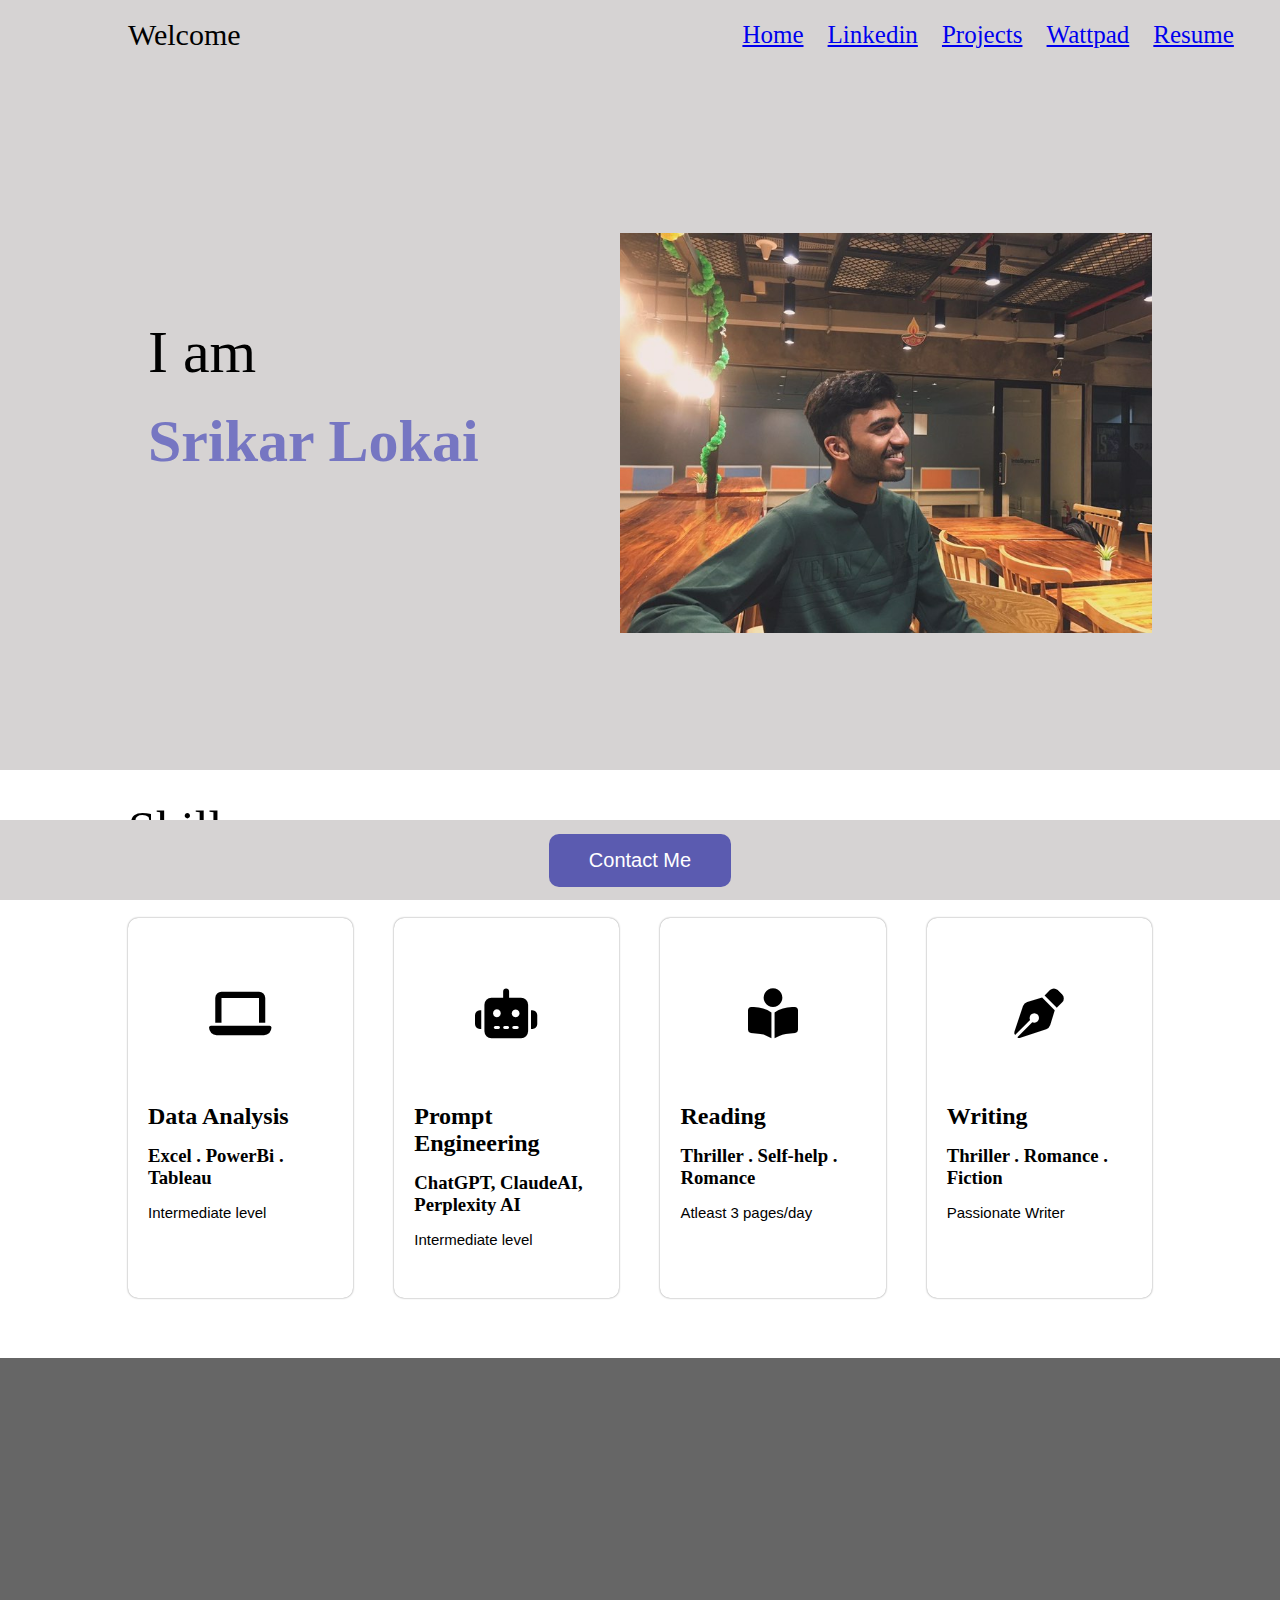
==== project.html @ 52028758 "Create project.html" ====
<!DOCTYPE html>
<html lang="en">
<head>
    <title>Srikar Lokai</title>
    <link rel="stylesheet" href="https://cdnjs.cloudflare.com/ajax/libs/font-awesome/6.7.2/css/all.min.css" integrity="sha512-Evv84Mr4kqVGRNSgIGL/F/aIDqQb7xQ2vcrdIwxfjThSH8CSR7PBEakCr51Ck+w+/U6swU2Im1vVX0SVk9ABhg==" crossorigin="anonymous" referrerpolicy="no-referrer" />
    <link rel="stylesheet" href="./project.css">
    <script src="./project.js" defer></script>

</head>
<body>
    <!-- header  -->
     <header class="header">
        <div class="logo">
            <h>Welcome</h>
        </div>

        <nav class="nav">

            <ul class="nav-points">
                <li><a href="project.html">Home</a></li>
                <li><a href="https://www.linkedin.com/in/srikar-lokai/" target="_blank">Linkedin</a></li>
                <li><a href="https://github.com/SrikarL123/POWERBI-PROJECTS" target="_blank">Projects</a></li>
                <li><a href="https://www.wattpad.com/user/sriwrts" target="_blank">Wattpad</a></li>
                <li><a href="https://drive.google.com/file/d/1uKnlea_Our0wOFwF7E_BX3y2N1Ui4y6j/view?usp=drive_link" target="_blank">Resume</a></li>
            </ul>
        </nav>

     </header>


    <!-- banner -->
     
    <section class="banner">

        <div class="details">
            <p class="t1">I am</p>
            <p class="t2">Srikar Lokai</p>
            <div class="t3-container">
                <p class="slide-in">On-Screen: A passionate data analyst</p>
                <p class="slide-in">Off-Screen: A creative writer</p>
            </div>
            
            
            

        </div>

        <div class="person">
            <img class="person-img" src="./img.jpg" alt="Spider-man">
        </div>

    </section>

    <!-- services -->

    <section class="services">
        <h1 class="section-title"> Skills</h1>
        <div class="section-child">
            <div class="service">

                <i class="fa-solid fa-laptop icon"></i>
                <h2>Data Analysis</h2>
                <h3>Excel . PowerBi . Tableau</h3>
                <p class="service-txt">
                    Intermediate level
                    <!-- Lorem ipsum dolor sit amet consectetur adipisicing elit. Ad saepe consequatur, libero nam quia nostrum blanditiis quisquam doloremque, ratione iste officiis aut totam nemo. Reprehenderit qui ad tempora sed nisi! -->
                </p>
                    <!-- <button class="service-btn">View more</button> -->
            </div>

            <div class="service">
                <i class="fa-solid fa-robot icon"></i>
                <h2>Prompt Engineering</h2>
                <h3>ChatGPT, ClaudeAI, Perplexity AI</h3>
                <p class="service-txt">
                    Intermediate level
                    <!-- Lorem ipsum dolor sit amet consectetur adipisicing elit. Ad saepe consequatur, libero nam quia nostrum blanditiis quisquam doloremque, ratione iste officiis aut totam nemo. Reprehenderit qui ad tempora sed nisi! -->
                </p>
                    <!-- <button class="service-btn">View more</button> -->
            </div>

            <div class="service">

                <i class="fa-solid fa-book-open-reader icon"></i>
                <h2>Reading</h2>
                <h3>Thriller . Self-help . Romance</h3>
                <p class="service-txt">
                    Atleast 3 pages/day
                    <!-- Lorem ipsum dolor sit amet consectetur adipisicing elit. Ad saepe consequatur, libero nam quia nostrum blanditiis quisquam doloremque, ratione iste officiis aut totam nemo. Reprehenderit qui ad tempora sed nisi! -->
                </p>
                    <!-- <button class="service-btn">View more</button> -->
            </div>

            <div class="service">

                <i class="fa-solid fa-pen-nib icon"></i>
                <h2>Writing</h2>
                <h3>Thriller . Romance . Fiction</h3>
                <p class="service-txt">
                    Passionate Writer
                    <!-- Lorem ipsum dolor sit amet consectetur adipisicing elit. Ad saepe consequatur, libero nam quia nostrum blanditiis quisquam doloremque, ratione iste officiis aut totam nemo. Reprehenderit qui ad tempora sed nisi! -->
                </p>
                    <!-- <button class="service-btn">View more</button> -->
            </div>


        </div>

    </section>


<!-- quote section -->
 <section class="quote">
    <div class="overlay">
        
    </div>
 </section>



    <!-- footer -->

    <footer class="footer">
        <button class="cts-bottom">
            <a href="mailto:srikarlokai@example.com?subject=Hello%20from%20Your%20Portfolio&body=Hi%20Srikar%2C%0A%0AI%20would%20like%20to%20contact%20you%20about%20...">Contact Me</a>
        </button>
    </footer>
    
</body>

<!-- <button id="darkModeToggle">🌙</button> -->


</html>
---- project.css ----
*
{
    margin: 0px;
    padding: 0px;
    box-sizing: border-box;
}

.header{
    width: 100%;
    background-color: #d6d3d3;
    height: 70px;
    display: flex;
    padding-left: 10%;
    padding-right: 10%;
    justify-content: space-between;
}

.logo{
    width: 15%;
    height: 70px;
    /* background-color: yellow; */
    display: flex;
    /* justify-content: center; */
    align-items: center;
    font-family: Georgia, 'Times New Roman', Times, serif;
    font-size: 30px;
}

.nav{
    width: 40%;
    height: 70px;
    /* background-color: blue; */
}

.nav-points{
    height: 70px;
    width: 120%;
    /* background-color: red; */
    list-style: none;
    display: flex;
    justify-content: space-between;
    align-items: center;
    font-family: Georgia, 'Times New Roman', Times, serif;
    font-size: 25px;
}

/* banner css */
.banner{
    width: 100%;
    height: 700px;
    background: #d6d3d3;
    padding-left: 10%;
    padding-right: 10%;
    padding-top: 30px;
    display: flex;
    align-items: center;
}


.details{
    width: 60%;
    padding: 20px;
    /* background-color: white; */
    font-family: Georgia, 'Times New Roman', Times, serif;
    display: flex;
    flex-direction: column;
    align-items: flex-start;
    row-gap: 20px;

}

.t1{
    font-size: 60px;
}

.t2{
    font-weight: 700;
    font-size: 60px;
    color: #7676c2;
}

.t3-container {
    width: 100%;
    height: auto;
    display: flex;
    flex-direction: column;
    gap: 10px;
    overflow: hidden;
    position: relative;
}

.slide-in {
    font-size: 20px;
    font-weight: bold;
    color: #333;
    opacity: 0;
    position: relative;
    left: -100%;
    animation: slideIn 1.5s forwards ease-out;
}

.slide-in:nth-child(1) {
    animation-delay: 0.5s;
}

.slide-in:nth-child(2) {
    animation-delay: 1.5s;
}

@keyframes slideIn {
    0% {
        opacity: 0;
        left: -100%;
    }
    100% {
        opacity: 1;
        left: 0;
    }
}


.cts{
    padding: 15px 40px;
    font-size: 40px; 
    background-color: #ababd3;
    color: white;
    border: 2px solid #5b5bb0;
    border-radius: 15px;
    cursor: pointer;
    transition: .2s;

}

.cts:hover{
    background-color: transparent;
    color: #5b5bb0;
}

.person{
    background-color: #d6d3d3;
    /* border-radius: 20px; */
    /* padding: 0px; */
    /* align-self: flex-end; */
}

.person-img{
    height: 400px;
}


.services{
    width: 100%;
    padding: 30px 10%;
    /* background-color: red; */
}

.section-title{
    font-family: Cambria, Cochin, Georgia, Times, 'Times New Roman', serif;
    font-size: 50px;
    font-weight: 300;
}

.section-child{
    width: 100%;
    padding: 30px 0px;
    background-color: white;
    margin-top: 30px;
    display: flex;
    column-gap: 4%;
}

.service{
    width: 22%;
    height: 380px;
    /* background-color: yellow; */
    display: flex;
    flex-direction: column;
    align-items: flex-start;
    padding: 20px;
    font-family: Georgia, 'Times New Roman', Times, serif;
    row-gap: 15px;
    box-shadow: 0 0 2px gray;
    border-radius: 10px;
}


.icon{
    padding: 50px;
    font-size: 50px;
    align-self: center;
}

.service-btn{
    padding: 12px 25px;
    background-color: #03032b;
    color: rgb(163, 18, 18);
    border: none;
    border-radius: 10px;
}

.service-txt{
    font-size: 15px;
    font-family: 'Segoe UI', Tahoma, Geneva, Verdana, sans-serif;
}

.number{
    font-size: 60px;
    font-family: 'Gill Sans', 'Gill Sans MT', Calibri, 'Trebuchet MS', sans-serif;
    font-weight: 200;
}

.tag{
    font-family: 'Lucida Sans', 'Lucida Sans Regular', 'Lucida Grande', 'Lucida Sans Unicode', Geneva, Verdana, sans-serif;
}


.quote{
    width: 100%;
    height: 600px;
    background-size: cover;
    background-image: url('https://images.pexels.com/photos/39284/macbook-apple-imac-computer-39284.jpeg?auto=compress&cs=tinysrgb&w=1260&h=750&dpr=1');
}

.footer {
    width: 100%;
    height: 80px;
    display: flex;
    justify-content: center;
    align-items: center;
    background-color: #d6d3d3;
    position: fixed;
    bottom: 0;
    left: 0;
}

.cts-bottom {
    padding: 15px 40px;
    font-size: 20px;
    background-color: #5b5bb0;
    color: white;
    border: none;
    border-radius: 10px;
    cursor: pointer;
    transition: 0.3s;
}

.cts-bottom:hover {
    background-color: #414186;
}

.cts-bottom a {
    color: white;
    text-decoration: none;
}



.overlay{
    width: 100%;
    height: 100%;
    background-color: rgba(0, 0, 0, .6);
}
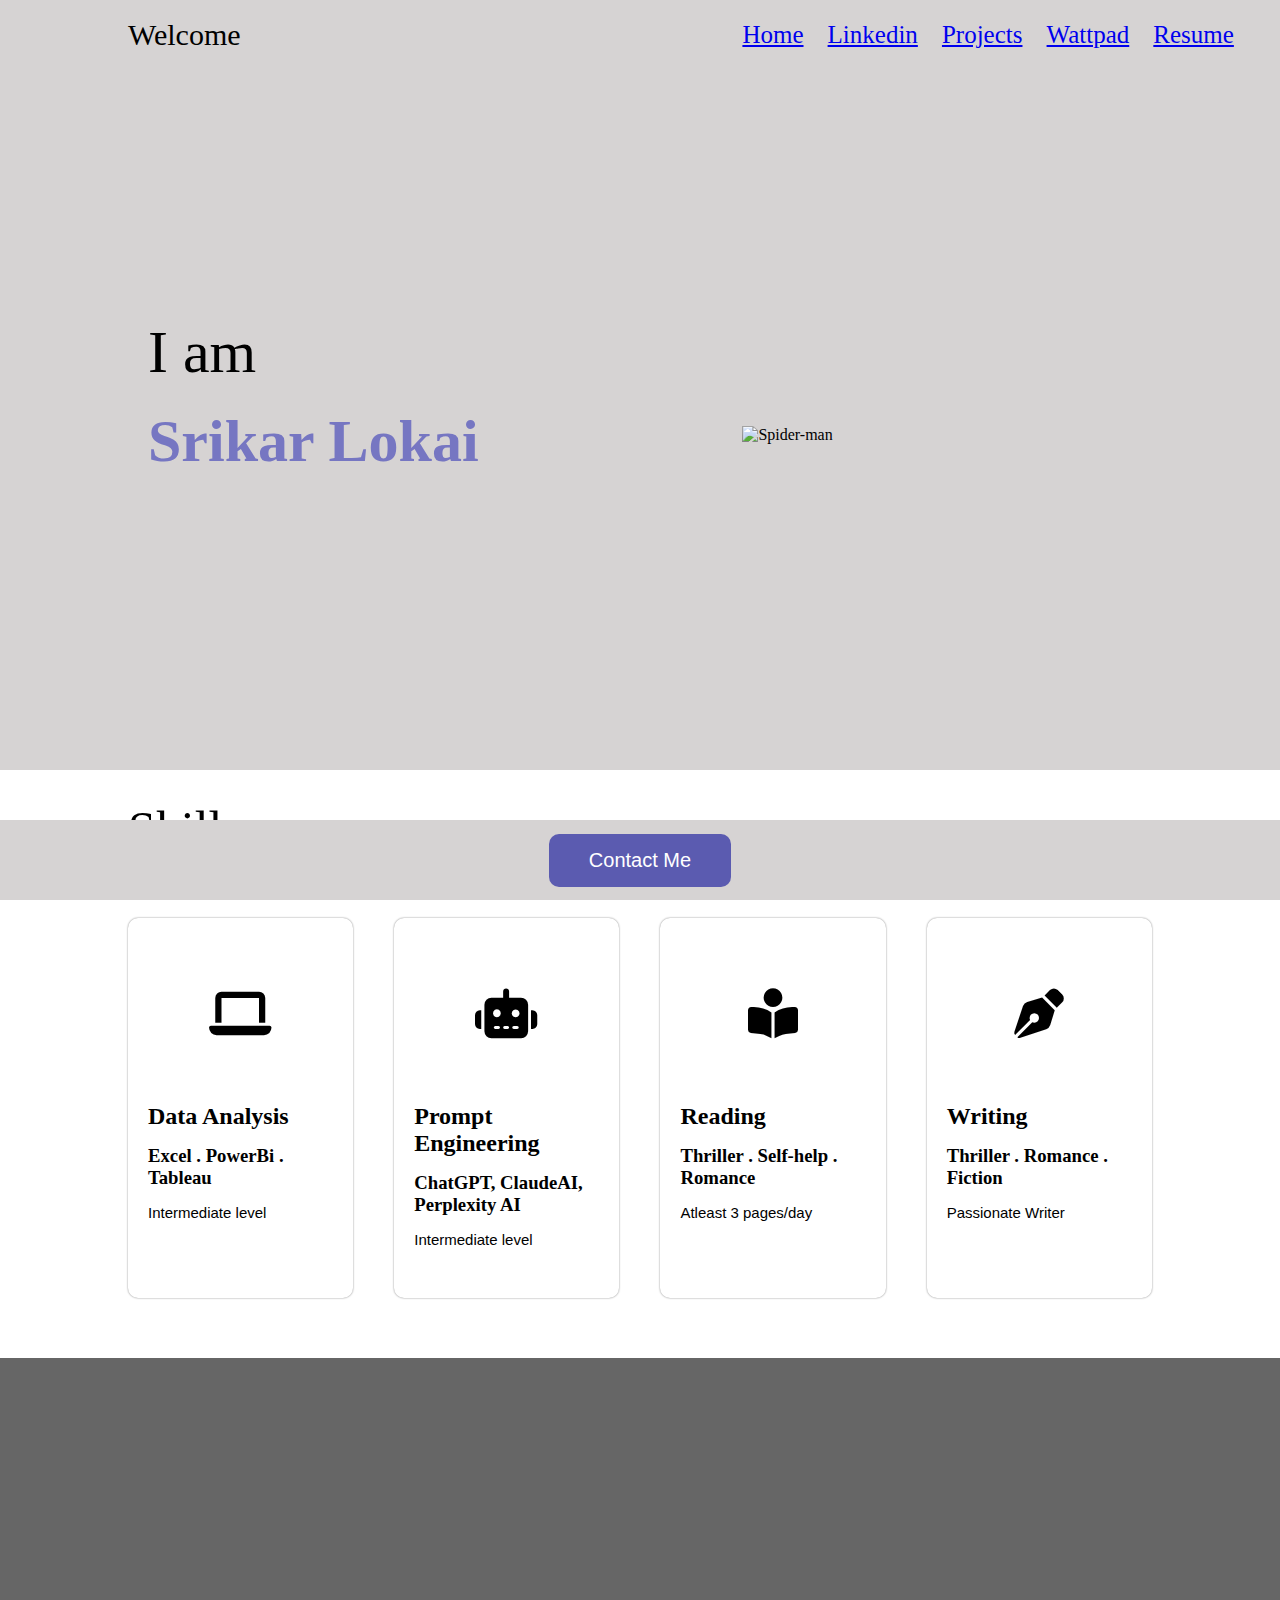
==== commit c6e353fa: "Update project.html" ====
--- a/project.html
+++ b/project.html
@@ -46,7 +46,7 @@
         </div>
 
         <div class="person">
-            <img class="person-img" src="./img.jpg" alt="Spider-man">
+            <img class="person-img" src="./myphoto.jpg" alt="Spider-man">
         </div>
 
     </section>
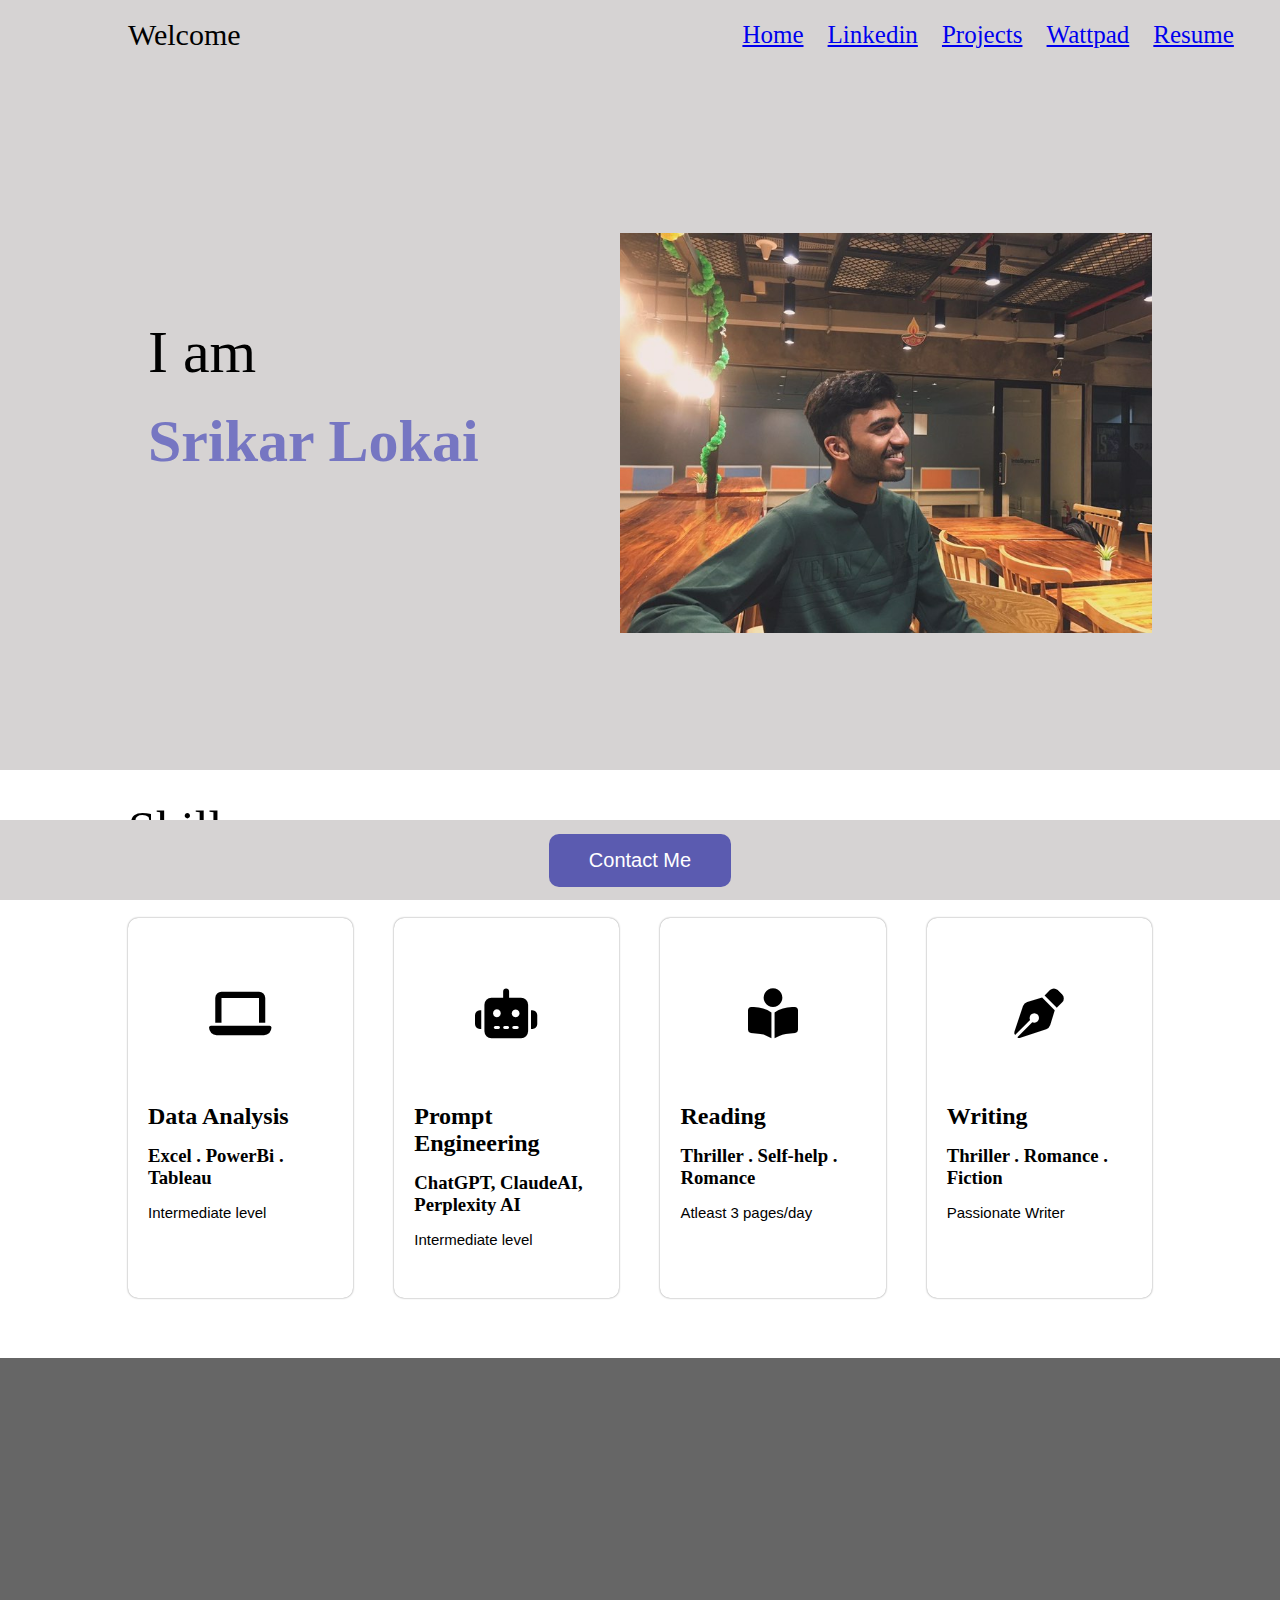
==== commit 5be53410: "Add files via upload" ====
--- a/project.html
+++ b/project.html
@@ -1,134 +1,133 @@
-<!DOCTYPE html>
-<html lang="en">
-<head>
-    <title>Srikar Lokai</title>
-    <link rel="stylesheet" href="https://cdnjs.cloudflare.com/ajax/libs/font-awesome/6.7.2/css/all.min.css" integrity="sha512-Evv84Mr4kqVGRNSgIGL/F/aIDqQb7xQ2vcrdIwxfjThSH8CSR7PBEakCr51Ck+w+/U6swU2Im1vVX0SVk9ABhg==" crossorigin="anonymous" referrerpolicy="no-referrer" />
-    <link rel="stylesheet" href="./project.css">
-    <script src="./project.js" defer></script>
-
-</head>
-<body>
-    <!-- header  -->
-     <header class="header">
-        <div class="logo">
-            <h>Welcome</h>
-        </div>
-
-        <nav class="nav">
-
-            <ul class="nav-points">
-                <li><a href="project.html">Home</a></li>
-                <li><a href="https://www.linkedin.com/in/srikar-lokai/" target="_blank">Linkedin</a></li>
-                <li><a href="https://github.com/SrikarL123/POWERBI-PROJECTS" target="_blank">Projects</a></li>
-                <li><a href="https://www.wattpad.com/user/sriwrts" target="_blank">Wattpad</a></li>
-                <li><a href="https://drive.google.com/file/d/1uKnlea_Our0wOFwF7E_BX3y2N1Ui4y6j/view?usp=drive_link" target="_blank">Resume</a></li>
-            </ul>
-        </nav>
-
-     </header>
-
-
-    <!-- banner -->
-     
-    <section class="banner">
-
-        <div class="details">
-            <p class="t1">I am</p>
-            <p class="t2">Srikar Lokai</p>
-            <div class="t3-container">
-                <p class="slide-in">On-Screen: A passionate data analyst</p>
-                <p class="slide-in">Off-Screen: A creative writer</p>
-            </div>
-            
-            
-            
-
-        </div>
-
-        <div class="person">
-            <img class="person-img" src="./myphoto.jpg" alt="Spider-man">
-        </div>
-
-    </section>
-
-    <!-- services -->
-
-    <section class="services">
-        <h1 class="section-title"> Skills</h1>
-        <div class="section-child">
-            <div class="service">
-
-                <i class="fa-solid fa-laptop icon"></i>
-                <h2>Data Analysis</h2>
-                <h3>Excel . PowerBi . Tableau</h3>
-                <p class="service-txt">
-                    Intermediate level
-                    <!-- Lorem ipsum dolor sit amet consectetur adipisicing elit. Ad saepe consequatur, libero nam quia nostrum blanditiis quisquam doloremque, ratione iste officiis aut totam nemo. Reprehenderit qui ad tempora sed nisi! -->
-                </p>
-                    <!-- <button class="service-btn">View more</button> -->
-            </div>
-
-            <div class="service">
-                <i class="fa-solid fa-robot icon"></i>
-                <h2>Prompt Engineering</h2>
-                <h3>ChatGPT, ClaudeAI, Perplexity AI</h3>
-                <p class="service-txt">
-                    Intermediate level
-                    <!-- Lorem ipsum dolor sit amet consectetur adipisicing elit. Ad saepe consequatur, libero nam quia nostrum blanditiis quisquam doloremque, ratione iste officiis aut totam nemo. Reprehenderit qui ad tempora sed nisi! -->
-                </p>
-                    <!-- <button class="service-btn">View more</button> -->
-            </div>
-
-            <div class="service">
-
-                <i class="fa-solid fa-book-open-reader icon"></i>
-                <h2>Reading</h2>
-                <h3>Thriller . Self-help . Romance</h3>
-                <p class="service-txt">
-                    Atleast 3 pages/day
-                    <!-- Lorem ipsum dolor sit amet consectetur adipisicing elit. Ad saepe consequatur, libero nam quia nostrum blanditiis quisquam doloremque, ratione iste officiis aut totam nemo. Reprehenderit qui ad tempora sed nisi! -->
-                </p>
-                    <!-- <button class="service-btn">View more</button> -->
-            </div>
-
-            <div class="service">
-
-                <i class="fa-solid fa-pen-nib icon"></i>
-                <h2>Writing</h2>
-                <h3>Thriller . Romance . Fiction</h3>
-                <p class="service-txt">
-                    Passionate Writer
-                    <!-- Lorem ipsum dolor sit amet consectetur adipisicing elit. Ad saepe consequatur, libero nam quia nostrum blanditiis quisquam doloremque, ratione iste officiis aut totam nemo. Reprehenderit qui ad tempora sed nisi! -->
-                </p>
-                    <!-- <button class="service-btn">View more</button> -->
-            </div>
-
-
-        </div>
-
-    </section>
-
-
-<!-- quote section -->
- <section class="quote">
-    <div class="overlay">
-        
-    </div>
- </section>
-
-
-
-    <!-- footer -->
-
-    <footer class="footer">
-        <button class="cts-bottom">
-            <a href="mailto:srikarlokai@example.com?subject=Hello%20from%20Your%20Portfolio&body=Hi%20Srikar%2C%0A%0AI%20would%20like%20to%20contact%20you%20about%20...">Contact Me</a>
-        </button>
-    </footer>
-    
-</body>
-
-<!-- <button id="darkModeToggle">🌙</button> -->
-
-
-</html>
+<!DOCTYPE html>
+<html lang="en">
+<head>
+    <title>Srikar Lokai</title>
+    <link rel="stylesheet" href="https://cdnjs.cloudflare.com/ajax/libs/font-awesome/6.7.2/css/all.min.css" integrity="sha512-Evv84Mr4kqVGRNSgIGL/F/aIDqQb7xQ2vcrdIwxfjThSH8CSR7PBEakCr51Ck+w+/U6swU2Im1vVX0SVk9ABhg==" crossorigin="anonymous" referrerpolicy="no-referrer" />
+    <link rel="stylesheet" href="./project.css">
+
+</head>
+<body>
+    <!-- header  -->
+     <header class="header">
+        <div class="logo">
+            <h>Welcome</h>
+        </div>
+
+        <nav class="nav">
+
+            <ul class="nav-points">
+                <li><a href="project.html">Home</a></li>
+                <li><a href="https://www.linkedin.com/in/srikar-lokai/" target="_blank">Linkedin</a></li>
+                <li><a href="https://github.com/SrikarL123/POWERBI-PROJECTS" target="_blank">Projects</a></li>
+                <li><a href="https://www.wattpad.com/user/sriwrts" target="_blank">Wattpad</a></li>
+                <li><a href="https://drive.google.com/file/d/1uKnlea_Our0wOFwF7E_BX3y2N1Ui4y6j/view?usp=drive_link" target="_blank">Resume</a></li>
+            </ul>
+        </nav>
+
+     </header>
+
+
+    <!-- banner -->
+     
+    <section class="banner">
+
+        <div class="details">
+            <p class="t1">I am</p>
+            <p class="t2">Srikar Lokai</p>
+            <div class="t3-container">
+                <p class="slide-in">On-Screen: A passionate data analyst</p>
+                <p class="slide-in">Off-Screen: A creative writer</p>
+            </div>
+            
+            
+            
+
+        </div>
+
+        <div class="person">
+            <img class="person-img" src="./myphoto.jpg" alt="Spider-man">
+        </div>
+
+    </section>
+
+    <!-- services -->
+
+    <section class="services">
+        <h1 class="section-title"> Skills</h1>
+        <div class="section-child">
+            <div class="service">
+
+                <i class="fa-solid fa-laptop icon"></i>
+                <h2>Data Analysis</h2>
+                <h3>Excel . PowerBi . Tableau</h3>
+                <p class="service-txt">
+                    Intermediate level
+                    <!-- Lorem ipsum dolor sit amet consectetur adipisicing elit. Ad saepe consequatur, libero nam quia nostrum blanditiis quisquam doloremque, ratione iste officiis aut totam nemo. Reprehenderit qui ad tempora sed nisi! -->
+                </p>
+                    <!-- <button class="service-btn">View more</button> -->
+            </div>
+
+            <div class="service">
+                <i class="fa-solid fa-robot icon"></i>
+                <h2>Prompt Engineering</h2>
+                <h3>ChatGPT, ClaudeAI, Perplexity AI</h3>
+                <p class="service-txt">
+                    Intermediate level
+                    <!-- Lorem ipsum dolor sit amet consectetur adipisicing elit. Ad saepe consequatur, libero nam quia nostrum blanditiis quisquam doloremque, ratione iste officiis aut totam nemo. Reprehenderit qui ad tempora sed nisi! -->
+                </p>
+                    <!-- <button class="service-btn">View more</button> -->
+            </div>
+
+            <div class="service">
+
+                <i class="fa-solid fa-book-open-reader icon"></i>
+                <h2>Reading</h2>
+                <h3>Thriller . Self-help . Romance</h3>
+                <p class="service-txt">
+                    Atleast 3 pages/day
+                    <!-- Lorem ipsum dolor sit amet consectetur adipisicing elit. Ad saepe consequatur, libero nam quia nostrum blanditiis quisquam doloremque, ratione iste officiis aut totam nemo. Reprehenderit qui ad tempora sed nisi! -->
+                </p>
+                    <!-- <button class="service-btn">View more</button> -->
+            </div>
+
+            <div class="service">
+
+                <i class="fa-solid fa-pen-nib icon"></i>
+                <h2>Writing</h2>
+                <h3>Thriller . Romance . Fiction</h3>
+                <p class="service-txt">
+                    Passionate Writer
+                    <!-- Lorem ipsum dolor sit amet consectetur adipisicing elit. Ad saepe consequatur, libero nam quia nostrum blanditiis quisquam doloremque, ratione iste officiis aut totam nemo. Reprehenderit qui ad tempora sed nisi! -->
+                </p>
+                    <!-- <button class="service-btn">View more</button> -->
+            </div>
+
+
+        </div>
+
+    </section>
+
+
+<!-- quote section -->
+ <section class="quote">
+    <div class="overlay">
+        
+    </div>
+ </section>
+
+
+
+    <!-- footer -->
+
+    <footer class="footer">
+        <button class="cts-bottom">
+            <a href="mailto:srikarlokai@example.com?subject=Hello%20from%20Your%20Portfolio&body=Hi%20Srikar%2C%0A%0AI%20would%20like%20to%20contact%20you%20about%20...">Contact Me</a>
+        </button>
+    </footer>
+    
+</body>
+
+<!-- <button id="darkModeToggle">🌙</button> -->
+
+
+</html>
--- a/project.css
+++ b/project.css
@@ -1,263 +1,299 @@
-*
-{
-    margin: 0px;
-    padding: 0px;
-    box-sizing: border-box;
-}
-
-.header{
-    width: 100%;
-    background-color: #d6d3d3;
-    height: 70px;
-    display: flex;
-    padding-left: 10%;
-    padding-right: 10%;
-    justify-content: space-between;
-}
-
-.logo{
-    width: 15%;
-    height: 70px;
-    /* background-color: yellow; */
-    display: flex;
-    /* justify-content: center; */
-    align-items: center;
-    font-family: Georgia, 'Times New Roman', Times, serif;
-    font-size: 30px;
-}
-
-.nav{
-    width: 40%;
-    height: 70px;
-    /* background-color: blue; */
-}
-
-.nav-points{
-    height: 70px;
-    width: 120%;
-    /* background-color: red; */
-    list-style: none;
-    display: flex;
-    justify-content: space-between;
-    align-items: center;
-    font-family: Georgia, 'Times New Roman', Times, serif;
-    font-size: 25px;
-}
-
-/* banner css */
-.banner{
-    width: 100%;
-    height: 700px;
-    background: #d6d3d3;
-    padding-left: 10%;
-    padding-right: 10%;
-    padding-top: 30px;
-    display: flex;
-    align-items: center;
-}
-
-
-.details{
-    width: 60%;
-    padding: 20px;
-    /* background-color: white; */
-    font-family: Georgia, 'Times New Roman', Times, serif;
-    display: flex;
-    flex-direction: column;
-    align-items: flex-start;
-    row-gap: 20px;
-
-}
-
-.t1{
-    font-size: 60px;
-}
-
-.t2{
-    font-weight: 700;
-    font-size: 60px;
-    color: #7676c2;
-}
-
-.t3-container {
-    width: 100%;
-    height: auto;
-    display: flex;
-    flex-direction: column;
-    gap: 10px;
-    overflow: hidden;
-    position: relative;
-}
-
-.slide-in {
-    font-size: 20px;
-    font-weight: bold;
-    color: #333;
-    opacity: 0;
-    position: relative;
-    left: -100%;
-    animation: slideIn 1.5s forwards ease-out;
-}
-
-.slide-in:nth-child(1) {
-    animation-delay: 0.5s;
-}
-
-.slide-in:nth-child(2) {
-    animation-delay: 1.5s;
-}
-
-@keyframes slideIn {
-    0% {
-        opacity: 0;
-        left: -100%;
-    }
-    100% {
-        opacity: 1;
-        left: 0;
-    }
-}
-
-
-.cts{
-    padding: 15px 40px;
-    font-size: 40px; 
-    background-color: #ababd3;
-    color: white;
-    border: 2px solid #5b5bb0;
-    border-radius: 15px;
-    cursor: pointer;
-    transition: .2s;
-
-}
-
-.cts:hover{
-    background-color: transparent;
-    color: #5b5bb0;
-}
-
-.person{
-    background-color: #d6d3d3;
-    /* border-radius: 20px; */
-    /* padding: 0px; */
-    /* align-self: flex-end; */
-}
-
-.person-img{
-    height: 400px;
-}
-
-
-.services{
-    width: 100%;
-    padding: 30px 10%;
-    /* background-color: red; */
-}
-
-.section-title{
-    font-family: Cambria, Cochin, Georgia, Times, 'Times New Roman', serif;
-    font-size: 50px;
-    font-weight: 300;
-}
-
-.section-child{
-    width: 100%;
-    padding: 30px 0px;
-    background-color: white;
-    margin-top: 30px;
-    display: flex;
-    column-gap: 4%;
-}
-
-.service{
-    width: 22%;
-    height: 380px;
-    /* background-color: yellow; */
-    display: flex;
-    flex-direction: column;
-    align-items: flex-start;
-    padding: 20px;
-    font-family: Georgia, 'Times New Roman', Times, serif;
-    row-gap: 15px;
-    box-shadow: 0 0 2px gray;
-    border-radius: 10px;
-}
-
-
-.icon{
-    padding: 50px;
-    font-size: 50px;
-    align-self: center;
-}
-
-.service-btn{
-    padding: 12px 25px;
-    background-color: #03032b;
-    color: rgb(163, 18, 18);
-    border: none;
-    border-radius: 10px;
-}
-
-.service-txt{
-    font-size: 15px;
-    font-family: 'Segoe UI', Tahoma, Geneva, Verdana, sans-serif;
-}
-
-.number{
-    font-size: 60px;
-    font-family: 'Gill Sans', 'Gill Sans MT', Calibri, 'Trebuchet MS', sans-serif;
-    font-weight: 200;
-}
-
-.tag{
-    font-family: 'Lucida Sans', 'Lucida Sans Regular', 'Lucida Grande', 'Lucida Sans Unicode', Geneva, Verdana, sans-serif;
-}
-
-
-.quote{
-    width: 100%;
-    height: 600px;
-    background-size: cover;
-    background-image: url('https://images.pexels.com/photos/39284/macbook-apple-imac-computer-39284.jpeg?auto=compress&cs=tinysrgb&w=1260&h=750&dpr=1');
-}
-
-.footer {
-    width: 100%;
-    height: 80px;
-    display: flex;
-    justify-content: center;
-    align-items: center;
-    background-color: #d6d3d3;
-    position: fixed;
-    bottom: 0;
-    left: 0;
-}
-
-.cts-bottom {
-    padding: 15px 40px;
-    font-size: 20px;
-    background-color: #5b5bb0;
-    color: white;
-    border: none;
-    border-radius: 10px;
-    cursor: pointer;
-    transition: 0.3s;
-}
-
-.cts-bottom:hover {
-    background-color: #414186;
-}
-
-.cts-bottom a {
-    color: white;
-    text-decoration: none;
-}
-
-
-
-.overlay{
-    width: 100%;
-    height: 100%;
-    background-color: rgba(0, 0, 0, .6);
-}
-
+*
+{
+    margin: 0px;
+    padding: 0px;
+    box-sizing: border-box;
+}
+
+.header{
+    width: 100%;
+    background-color: #d6d3d3;
+    height: 70px;
+    display: flex;
+    padding-left: 10%;
+    padding-right: 10%;
+    justify-content: space-between;
+}
+
+.logo{
+    width: 15%;
+    height: 70px;
+    /* background-color: yellow; */
+    display: flex;
+    /* justify-content: center; */
+    align-items: center;
+    font-family: Georgia, 'Times New Roman', Times, serif;
+    font-size: 30px;
+}
+
+.nav{
+    width: 40%;
+    height: 70px;
+    /* background-color: blue; */
+}
+
+.nav-points{
+    height: 70px;
+    width: 120%;
+    /* background-color: red; */
+    list-style: none;
+    display: flex;
+    justify-content: space-between;
+    align-items: center;
+    font-family: Georgia, 'Times New Roman', Times, serif;
+    font-size: 25px;
+}
+
+/* banner css */
+.banner{
+    width: 100%;
+    height: 700px;
+    background: #d6d3d3;
+    padding-left: 10%;
+    padding-right: 10%;
+    padding-top: 30px;
+    display: flex;
+    align-items: center;
+}
+
+
+.details{
+    width: 60%;
+    padding: 20px;
+    /* background-color: white; */
+    font-family: Georgia, 'Times New Roman', Times, serif;
+    display: flex;
+    flex-direction: column;
+    align-items: flex-start;
+    row-gap: 20px;
+
+}
+
+.t1{
+    font-size: 60px;
+}
+
+.t2{
+    font-weight: 700;
+    font-size: 60px;
+    color: #7676c2;
+}
+
+.t3-container {
+    width: 100%;
+    height: auto;
+    display: flex;
+    flex-direction: column;
+    gap: 10px;
+    overflow: hidden;
+    position: relative;
+}
+
+.slide-in {
+    font-size: 20px;
+    font-weight: bold;
+    color: #333;
+    opacity: 0;
+    position: relative;
+    left: -100%;
+    animation: slideIn 1.5s forwards ease-out;
+}
+
+.slide-in:nth-child(1) {
+    animation-delay: 0.5s;
+}
+
+.slide-in:nth-child(2) {
+    animation-delay: 1.5s;
+}
+
+@keyframes slideIn {
+    0% {
+        opacity: 0;
+        left: -100%;
+    }
+    100% {
+        opacity: 1;
+        left: 0;
+    }
+}
+
+
+.cts{
+    padding: 15px 40px;
+    font-size: 40px; 
+    background-color: #ababd3;
+    color: white;
+    border: 2px solid #5b5bb0;
+    border-radius: 15px;
+    cursor: pointer;
+    transition: .2s;
+
+}
+
+.cts:hover{
+    background-color: transparent;
+    color: #5b5bb0;
+}
+
+.person{
+    background-color: #d6d3d3;
+    /* border-radius: 20px; */
+    /* padding: 0px; */
+    /* align-self: flex-end; */
+}
+
+.person-img{
+    height: 400px;
+}
+
+
+.services{
+    width: 100%;
+    padding: 30px 10%;
+    /* background-color: red; */
+}
+
+.section-title{
+    font-family: Cambria, Cochin, Georgia, Times, 'Times New Roman', serif;
+    font-size: 50px;
+    font-weight: 300;
+}
+
+.section-child{
+    width: 100%;
+    padding: 30px 0px;
+    background-color: white;
+    margin-top: 30px;
+    display: flex;
+    column-gap: 4%;
+}
+
+.service{
+    width: 22%;
+    height: 380px;
+    /* background-color: yellow; */
+    display: flex;
+    flex-direction: column;
+    align-items: flex-start;
+    padding: 20px;
+    font-family: Georgia, 'Times New Roman', Times, serif;
+    row-gap: 15px;
+    box-shadow: 0 0 2px gray;
+    border-radius: 10px;
+}
+
+
+.icon{
+    padding: 50px;
+    font-size: 50px;
+    align-self: center;
+}
+
+.service-btn{
+    padding: 12px 25px;
+    background-color: #03032b;
+    color: rgb(163, 18, 18);
+    border: none;
+    border-radius: 10px;
+}
+
+.service-txt{
+    font-size: 15px;
+    font-family: 'Segoe UI', Tahoma, Geneva, Verdana, sans-serif;
+}
+
+.number{
+    font-size: 60px;
+    font-family: 'Gill Sans', 'Gill Sans MT', Calibri, 'Trebuchet MS', sans-serif;
+    font-weight: 200;
+}
+
+.tag{
+    font-family: 'Lucida Sans', 'Lucida Sans Regular', 'Lucida Grande', 'Lucida Sans Unicode', Geneva, Verdana, sans-serif;
+}
+
+
+.quote{
+    width: 100%;
+    height: 600px;
+    background-size: cover;
+    background-image: url('https://images.pexels.com/photos/39284/macbook-apple-imac-computer-39284.jpeg?auto=compress&cs=tinysrgb&w=1260&h=750&dpr=1');
+}
+
+.footer {
+    width: 100%;
+    height: 80px;
+    display: flex;
+    justify-content: center;
+    align-items: center;
+    background-color: #d6d3d3;
+    position: fixed;
+    bottom: 0;
+    left: 0;
+}
+
+.cts-bottom {
+    padding: 15px 40px;
+    font-size: 20px;
+    background-color: #5b5bb0;
+    color: white;
+    border: none;
+    border-radius: 10px;
+    cursor: pointer;
+    transition: 0.3s;
+}
+
+.cts-bottom:hover {
+    background-color: #414186;
+}
+
+.cts-bottom a {
+    color: white;
+    text-decoration: none;
+}
+
+
+
+.overlay{
+    width: 100%;
+    height: 100%;
+    background-color: rgba(0, 0, 0, .6);
+}
+
+
+/* Dark Mode Button Styling */
+/* #darkModeToggle {
+    position: fixed;
+    bottom: 20px;
+    right: 20px;
+    background-color: #222;
+    color: #fff;
+    border: none;
+    padding: 10px 15px;
+    border-radius: 50%;
+    cursor: pointer;
+    font-size: 20px;
+    box-shadow: 0px 4px 6px rgba(0, 0, 0, 0.2);
+    transition: background 0.3s, transform 0.2s;
+}
+
+#darkModeToggle:hover {
+    background-color: #444;
+    transform: scale(1.1);
+}
+
+/* Dark Mode Styles */
+/* .dark-mode {
+    background-color: #1a1a1a;
+    color: #f5f5f5;
+}
+
+.dark-mode a {
+    color: #1e90ff;
+}
+
+.dark-mode button {
+    background-color: #f5f5f5;
+    color: #222;
+} */ 